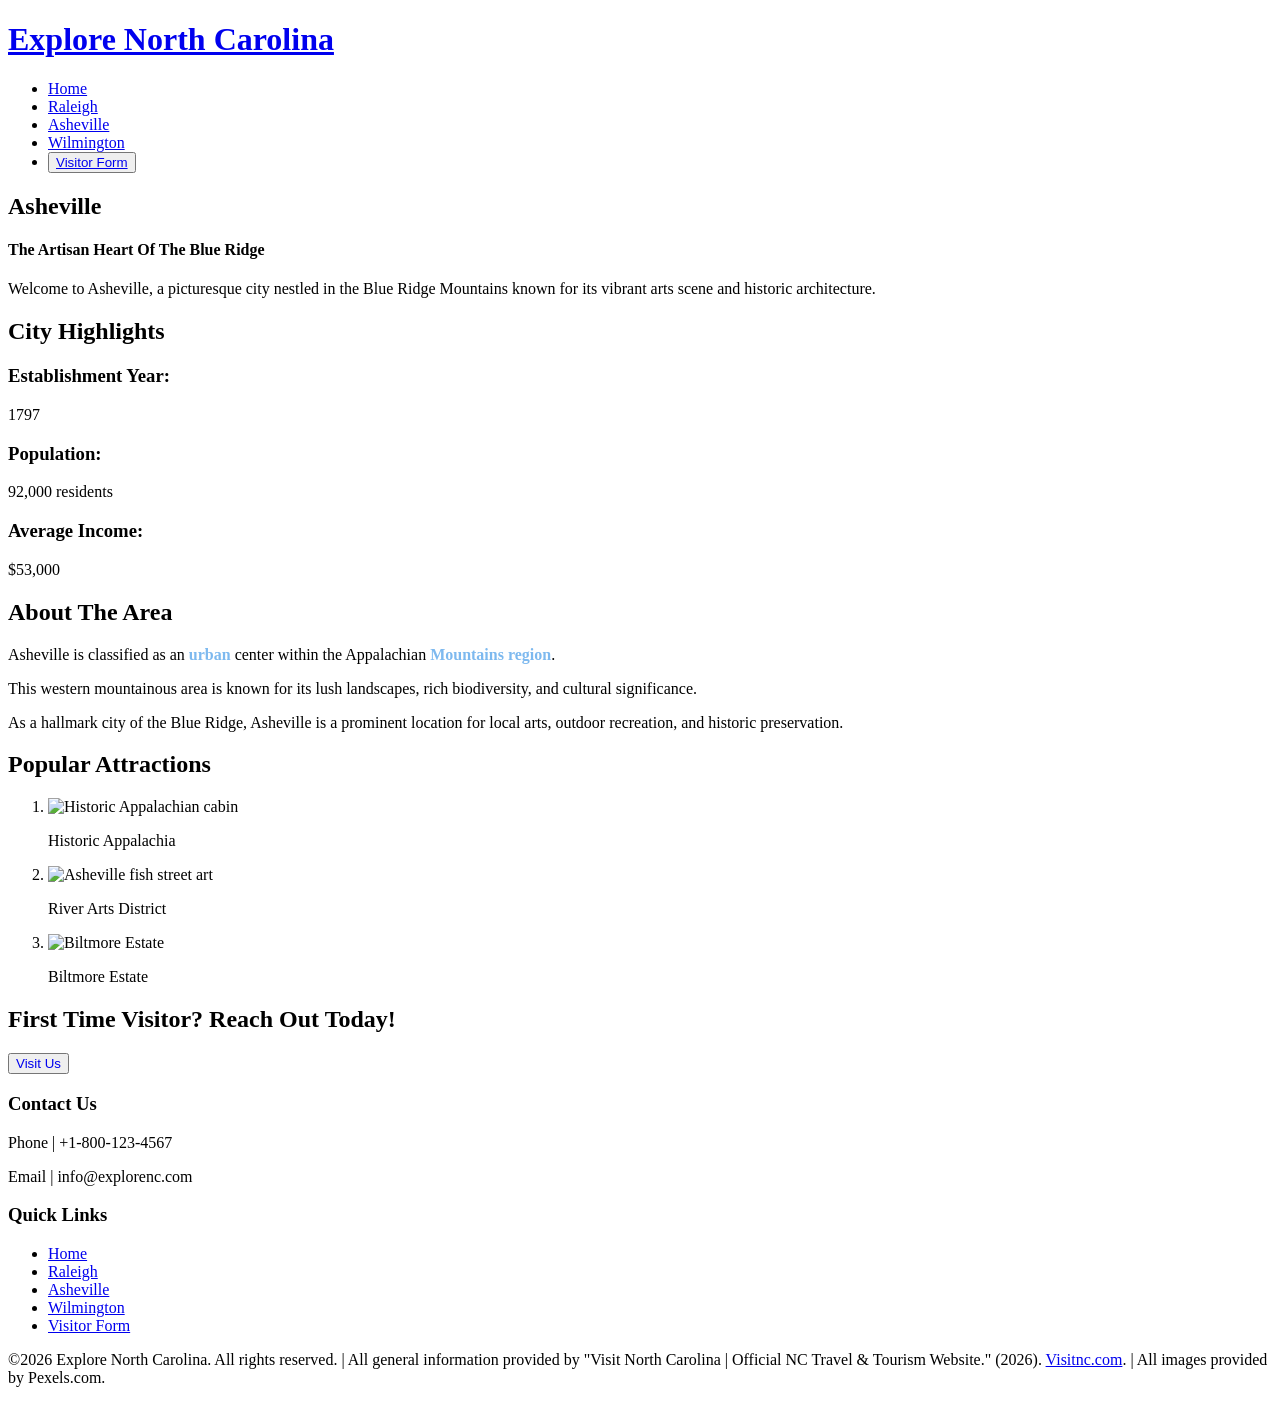
==== asheville.html @ 648e6c63 "Added asheville.html file via upload" ====
<!DOCTYPE html>
<html lang="en">
    <head>
        <meta charset="UTF-8">
        <meta name="viewport" content="width=device-width, initial-scale=1.0">
        <title>Explore North Carolina</title>
        <link rel="stylesheet" href="styles.css">
    </head>
    <body>
        <!-- Header Navigation -->
        <header>
            <h1><a href="index.html" class="logo">Explore North Carolina</a></h1>
            <nav>
                <ul class="nav-links">
                    <li><a href="index.html">Home</a></li>
                    <li><a href="raleigh.html">Raleigh</a></li>
                    <li><a href="asheville.html">Asheville</a></li>
                    <li><a href="wilmington.html">Wilmington</a></li>
                    <li><button><a href="web-form.html">Visitor Form</a></button></li>
                </ul>
            </nav>
        </header>

    <!-- Hero Section -->
    <section class="hero">
        <div class="hero-content-text">
            <h1>Asheville</h1>
            <h4>The Artisan Heart Of The Blue Ridge</h4>
            <p>Welcome to Asheville, a picturesque city nestled in the Blue Ridge Mountains known for its vibrant arts scene and historic architecture.</p>
        </div>
    </section>
            
        <!-- Container Content -->
        <div id="container">
            <!-- Article Content -->
            <article class="article-section">
                <section class="article-content">
                        <div class="article-header">
                        <h2>City Highlights</h2>
                        </div>
                        <div>
                            <section class="content-block">
                                <h3><b>Establishment Year:</b></h3>
                                <p>1797</p>
                            </section>

                            <section class="content-block">
                                <h3><b>Population:</b></h3>
                                <p>92,000 residents</p>
                            </section>

                            <section class="content-block">
                                <h3><b>Average Income:</b></h3>
                                <p>$53,000</p>
                            </section>
                        </div>
                    </section>
            </article>

            <!-- Main Content -->
            <main></main>

            <!-- Aside Content -->
            <aside class="aside-section">
                <article>
                    <section class="aside-content">
                        <div class="aside-header">
                            <h2>About The Area</h2>
                        </div>
                        <div>
                            <section class="aside-content-block">
                               <p>
                                Asheville is classified as an <strong><span style="color: #7DB9EF;">urban</span></strong> center within the Appalachian <strong><span style="color: #7DB9EF;">Mountains region</span></strong>.</p>
                            </section>
                            <section class="aside-content-block">
                                 <p>This western mountainous area is known for its lush landscapes, rich biodiversity, and cultural significance.</p>
                            </section>
                            <section class="aside-content-block">
                                <p>As a hallmark city of the Blue Ridge, Asheville is a prominent location for local arts, outdoor recreation, and historic preservation.</p>
                            </section>
                        </div>
                    </section>
                </article>
            </aside>
        </div>

        <!-- Popular Attractions Section -->
        <section class="attractions-section">
            <h2>Popular Attractions</h2>
            <div>
                <ol class="attractions-card">
                    <li>
                        <img src="images/pexels-ken-jacobsen-2153687226-35390100.jpg" alt="Historic Appalachian cabin">
                        <p>Historic Appalachia</p>
                    </li>
                    <li>
                        <img src="images/pexels-wrmcfee-6390741.jpg" alt="Asheville fish street art">
                        <p>River Arts District</p>
                    </li>
                    <li>
                        <img src="images/pexels-ken-jacobsen-2153687226-35390108.jpg" alt="Biltmore Estate">
                        <p>Biltmore Estate</p> 
                    </li>
                </ol>
            </div>
        </section>

        <!-- CTA Banner -->
        <section class="cta-banner">
            <div class="cta-content">
                <h2>First Time Visitor? Reach Out Today!</h2>
                <button class="btn-visit"><a href="web-form.html" style="text-decoration: none;" class="web-form-button">Visit Us</a>
                </button>
        </section>


        <!-- Footer Section -->
        <footer class="footer">
            <div class="footer-container">
                <section class="footer-section">
                    <h3>Contact Us</h3>
                    <p>Phone | +1-800-123-4567</p>
                    <p>Email | info@explorenc.com </p>
                </section>
                <section class="footer-section">
                    <h3>Quick Links</h3>
                        <nav class="footer-nav">
                            <ul class="quick-links-list">
                                <li><a href="index.html">Home</a></li>
                                <li><a href="raleigh.html">Raleigh</a></li>
                                <li><a href="asheville.html">Asheville</a></li>
                                <li><a href="wilmington.html">Wilmington</a></li>
                                <li><a href="web-form.html">Visitor Form</a></li>
                            </ul>
                        </nav>    
                </section>
            </div>
            <div class="bottom-bar">
                <p>&copy;2026 Explore North Carolina. All rights reserved. | All general information provided by "Visit North Carolina | Official NC Travel & Tourism Website." (2026). 
                    <a href="https://www.visitnc.com/" target="_blank" rel="noopener noreferrer">Visitnc.com</a>. | All images provided by Pexels.com.</p>
            </div>
        </footer>
    </body>
</html>
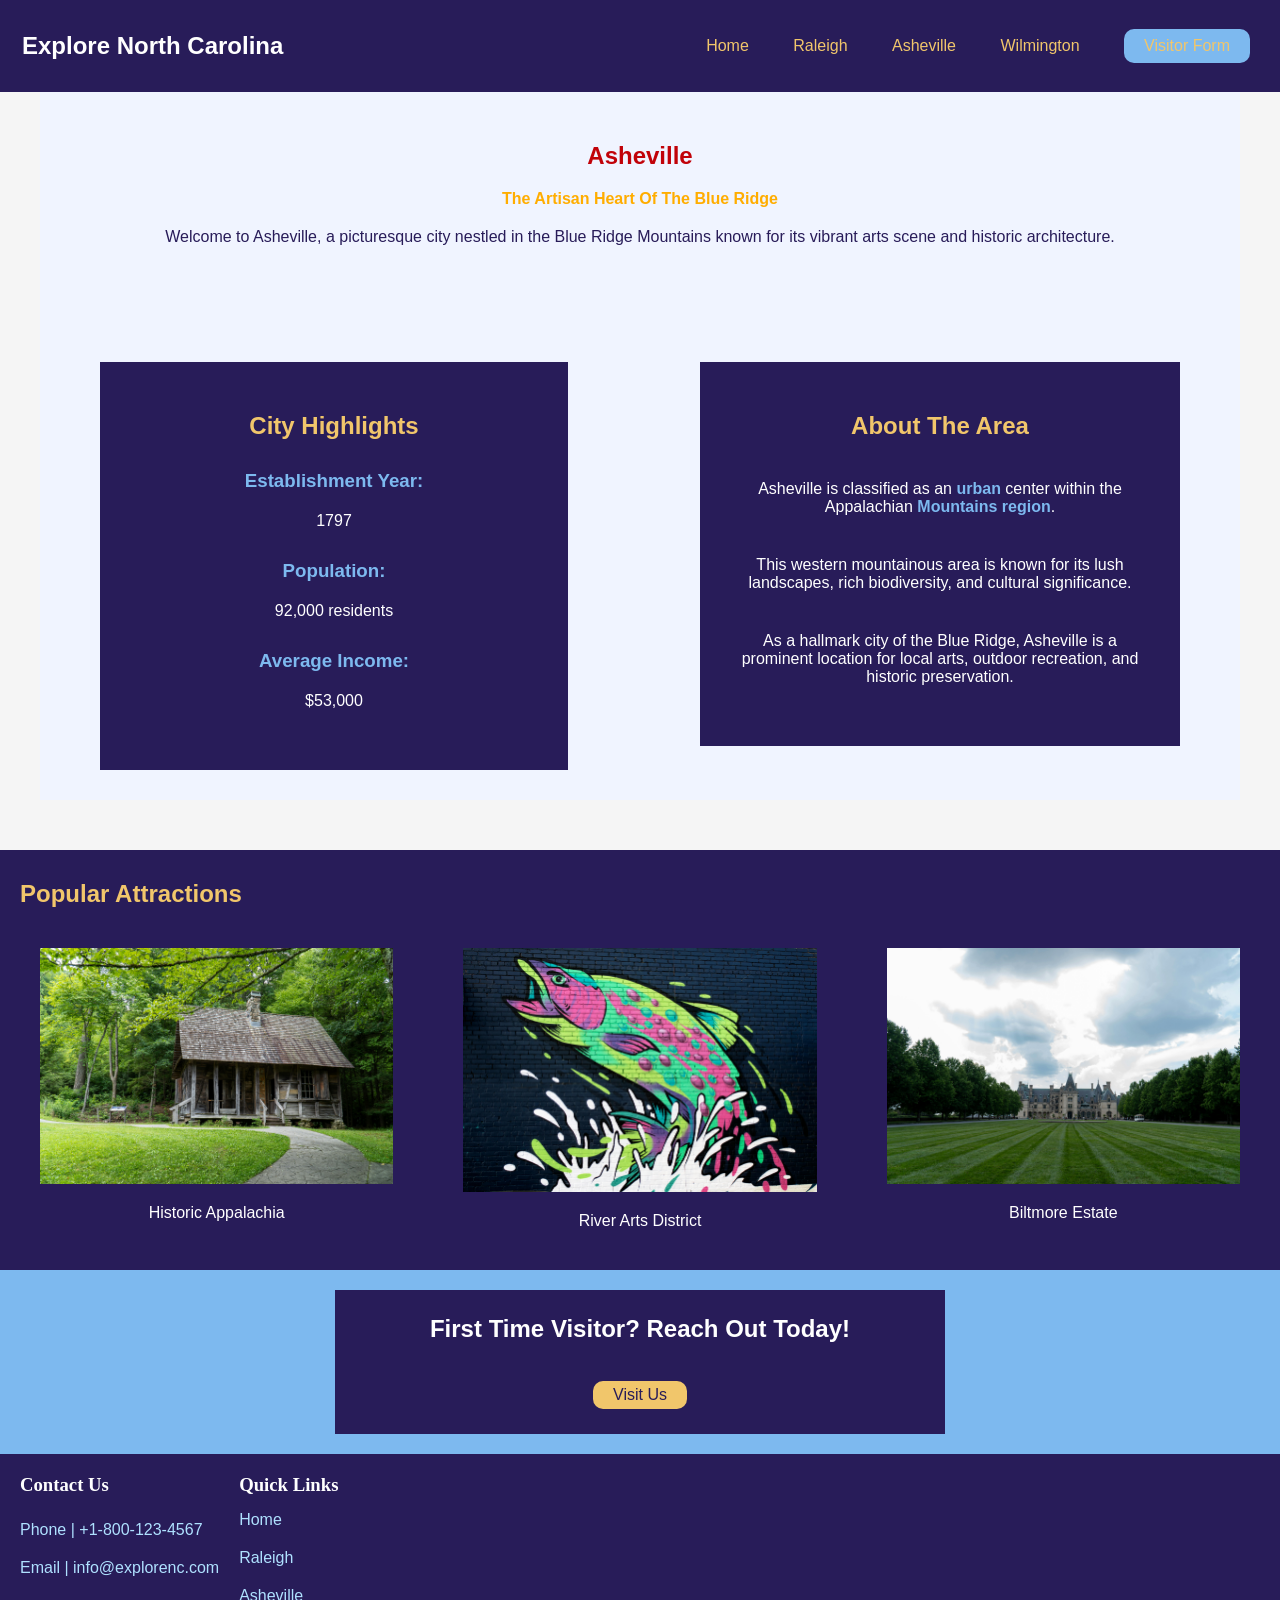
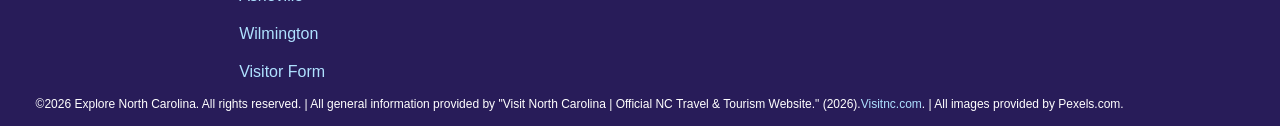
==== commit cb143ca0: "Edited citation in footer" ====
--- a/asheville.html
+++ b/asheville.html
@@ -7,7 +7,7 @@
         <link rel="stylesheet" href="styles.css">
     </head>
     <body>
-        <!-- Header Navigation -->
+        <!-- Header Nav Section -->
         <header>
             <h1><a href="index.html" class="logo">Explore North Carolina</a></h1>
             <nav>
--- a/styles.css
+++ b/styles.css
@@ -0,0 +1,580 @@
+* {
+    box-sizing: border-box;
+    margin: 0;
+    padding: 0;
+}
+
+body {
+    font-family: sans-serif;
+    font-size: 16px;
+    background-color: #f5f5f5;
+}
+/* --- Header Section --- */
+
+li, a, button {
+    font-weight: 500;
+    color: #f1c66b;
+    text-decoration: none;
+    font-family: sans-serif;
+}
+
+header {
+    display: flex;
+    justify-content: space-between;
+    align-items: center;
+    padding: 20px 10px;
+    background-color: #281C59;
+    overflow: hidden;
+}
+
+header h1 a.logo {
+    color: white;
+    font-weight: 600;
+    font-size: 1.5rem;
+    float: left;
+    padding: 12px;
+    text-align: center;
+}
+
+header h1 a:hover {
+    color:#FF555B;
+    text-decoration: none;
+
+}
+
+.nav-links {
+    list-style: none;
+}
+
+.nav-links li {
+    display: inline-block;
+    padding: 0 20px;
+}
+
+.nav-links li a {
+    color: #f1c66b;
+    float: right;
+}
+
+.nav-links li a:hover {
+    color: #FF555B;
+}
+
+button {
+    padding: 8px 20px;
+    background-color: #7DB9EF;
+    border: none;
+    border-radius: 10px;
+    cursor: pointer;
+    text-decoration: none;
+    font-size: 1rem;
+}
+
+button a:hover {
+    color: #FF555B;
+}
+
+/* --- Hero Section (Home Page) --- */
+
+.hero {
+    width: 100%;
+    height: 100px;
+    position: absolute;
+}
+
+.hero-text {
+    position: relative;
+    top: 50%;
+    z-index: 2;
+    text-align: center;
+}
+
+.hero-text h1 {
+    font-family: sans-serif;
+    font-weight: bold;
+    color: #C10209;
+}
+
+.hero-text p {
+    font-family: sans-serif;
+    font-weight: normal;
+    color: #281C59;
+    width: auto;
+    margin-top: 20px;
+}
+
+/* --- Hero Section (All Other Pages) --- */
+
+.hero-content-text {
+    position: relative;
+    top: 50%;
+    z-index: 2;
+    text-align: center;
+}
+
+.hero-content-text h1 {
+    font-family: sans-serif;
+    font-weight: bold;
+    color: #C10209;
+    margin-bottom: 20px;
+}
+
+.hero-content-text h4 {
+    font-family: sans-serif;
+    font-weight: bold;
+    color: #FFAD00;
+}
+
+.hero-content-text p {
+    font-family: sans-serif;
+    font-weight: normal;
+    color: #281C59;
+    width: auto;
+    margin-top: 20px;
+}
+
+
+/* --- Container Content Section --- */
+
+#container {
+    display: flex;
+    background-color: #F0F4FF;
+    width: 100%;
+    height: auto;
+    max-width: 1200px;
+    margin-left: auto;
+    margin-right: auto;
+    margin-bottom: 50px;
+}
+
+article {
+    flex: 0 1 50%;
+}
+
+main {
+    flex: 0 1 0;
+}
+
+aside {
+    flex: 0 1 50%;
+}
+
+/* --- Article Section --- */
+
+.article-section {
+    padding: 20px 40px;
+    position: relative;
+    text-align: center;
+    margin-top: 20%;
+}
+
+.article-section h2 {
+    font-family: sans-serif;
+    font-weight: bold;
+    color: #f1c66b;
+    text-align: center;
+    margin: auto;
+    padding: 20px;
+}
+
+.article-content {
+    background: #281C59;
+    padding: 30px 20px;
+    margin: 10px 20px;
+    width: 90%;
+    height: auto;
+    float: left;
+}
+
+.content-block {
+    margin-bottom: 20px;
+}
+
+.content-block p {
+    font-family: sans-serif;
+    font-weight: normal;
+    color: white;
+    margin: 10px;
+    text-align: center;
+    padding: 10px;
+}
+
+/* --- Article Section (All Other Pages) ---*/
+
+.content-block h3 {
+    font-family: sans-serif;
+    font-weight: bold;
+    color: #7DB9EF;
+    margin-top: 10px;
+    margin-bottom: 10px;
+    text-align: center;
+}
+
+/* --- Aside Section (General) --- */
+
+.aside-section {
+    padding: 20px 40px;
+    position: relative;
+    text-align: center;
+    margin-top: 20%;
+}
+
+.aside-content {
+    background: #281C59;
+    padding: 30px 20px;
+    margin: 10px 20px;
+    height: auto;
+    float: right;
+}
+
+.aside-header h2 {
+    font-family: sans-serif;
+    font-weight: bold;
+    color: #f1c66b;
+    text-align: center;
+    margin: auto;
+    padding: 20px;
+}
+
+/* --- Aside Section (Home Page) ---*/
+
+aside .image-container {
+    max-width: 100%;
+    height: 120px;
+    display: block;
+    overflow: hidden;
+    margin-bottom: 10px;
+    object-fit: cover;
+    position: relative;
+    padding: 20px;
+}
+
+aside .section-image {
+    max-width: 100%;
+    height: auto;
+    object-fit: cover;
+    object-position: center;
+}
+
+aside a {
+    display: block;
+    text-align: center;
+    font-weight: normal;
+    color: white;
+    text-decoration: none;
+    padding-top: 5px;
+}
+
+aside a:hover {
+    color: #FF555B;
+    .button-wrapper:hover {
+        color: #281C59;
+    }   
+}
+
+/* --- Aside Section (All Other Pages) ---*/
+
+.aside-content-block {
+    margin-bottom: 20px;
+}
+
+.aside-content-block p {
+    font-family: sans-serif;
+    font-weight: normal;
+    color: white;
+    text-align: center;
+    padding: 10px;
+    margin: 10px;
+}
+
+/* --- Popular Attractions Section --- */
+
+.attractions-section {
+    background-color: #281C59;
+    padding: 20px 10px;
+    margin: 0 auto;
+}
+
+.attractions-section h2 {
+    color: #f1c66b;
+    font-family: sans-serif;
+    font-weight: bold;
+    margin: 10px;
+    text-align: left;
+}
+
+
+.attractions-card {
+    text-align: center;
+    display: grid;
+    grid-template-columns: repeat(3, 1fr);
+    gap: 10px;
+}
+
+.attractions-card img {
+    max-width: 100%;
+    height: auto;
+    align-items: center;
+    object-fit: cover;
+    padding: 20px;
+    float: left;
+    display: block;
+    overflow: hidden;
+
+}
+
+.attractions-card li, p {
+    list-style-type: none;
+    color: white;
+    font-family: sans-serif;
+    font-weight: normal;
+    text-align: center;
+    margin: 10px;
+}
+
+/* --- CTA Banner --- */
+
+.cta-banner {
+    background-color: #7DB9EF;
+    padding: 20px 30px;
+    text-align: center;
+}
+
+.cta-content {
+    background-color: #281C59;
+    padding: 10px;
+    max-width: 50%;
+    margin: 0 auto;
+}
+
+.cta-content h2 {
+    color: white;
+    margin-bottom: 8px;
+    padding: 15px;
+}
+
+.cta-content .btn-visit {
+    background-color: #f1c66b;
+    color: #281C59;
+    padding: 5px 20px;
+    border: none;
+    border-radius: 10px;
+    font-weight: 500;
+    cursor: pointer;
+    margin: 15px;
+}
+
+.cta-content .btn-visit a {
+    color: #281C59;
+}
+
+
+.cta-content .btn-visit a:hover {
+    color: #FF555B;
+    .button-wrapper:hover {
+        color: #281C59;
+    } 
+}
+
+
+/* --- Article Form Content ---*/
+
+form {
+    border-radius: 10px;
+    background-color: #281C59;
+    padding: 10px;
+    display: flex;
+    flex-direction: column;
+    text-align: center;
+}
+
+label {
+    display: block;
+    color: #7DB9EF;
+    font-family: serif;
+    font-weight: bold;
+}
+
+input[type=text] {
+    padding: 8px;
+    display: inline-block;
+    border: 1px solid #F0F4FF;
+    border-radius: 4px;
+    box-sizing: border-box;
+}
+
+input[type=email] {
+    padding: 8px;
+    display: inline-block;
+    border: 1px solid #F0F4FF;
+    border-radius: 4px;
+    box-sizing: border-box;
+}
+
+textarea[name=comment] {
+    padding: 8px;
+    display: inline-block;
+    border: 1px solid #F0F4FF;
+    border-radius: 4px;
+    box-sizing: border-box;
+}
+
+input[type=submit] {
+    background-color: #f1c66b;
+    color: #281C59;
+    padding: 14px 30px;
+    display: inline-block;
+    border: none;
+    border-radius: 4px;
+    cursor: pointer;
+    font-weight: bold;
+}
+
+input[type=submit]:hover {
+    color: #FF555B;
+    .button-wrapper:hover {
+        color: #281C59;
+    }
+}
+
+.form-section {
+    position: relative;
+    background: #281C59;
+    margin: 5px;
+    padding: 10px;
+    border-radius: 8px;
+    text-align: center;
+}
+
+.form-text h2 {
+    font-family: sans-serif;
+    font-weight: bold;
+    color: #f1c66b;
+    margin: auto;
+    text-align: center;
+    padding: 20px;
+}
+
+.form-text p {
+    color: white;
+    font-family: sans-serif;
+    font-weight: normal;
+    margin-top: 15px 30px 15px 30px;
+    text-align: center;
+}
+
+/* --- Aside Table Content --- */
+
+.table-section {
+    position: relative;
+    margin-top: 60px;
+    padding: 20px 40px;
+    text-align: center;
+    margin-top: 20%;
+}
+
+
+.aside-table-content {
+    background: #281C59;
+    padding: 30px 30px;
+    margin: 10px 20px;
+    text-align: center;
+}
+
+.aside-table-block {
+    font-family: sans-serif;
+    font-weight: normal;
+    color: white;
+    margin-top: 10px;
+    margin-bottom: 20px;
+    text-align: center;
+}
+
+table {
+  font-family: sans-serif;
+  border-collapse: collapse;
+}
+
+td, th {
+  border: 1px solid #7DB9EF;
+  text-align: left;
+  padding: 10px 20px 10px 20px;
+  color: white;
+  text-align: center;
+}
+
+thead tr, th {
+  background-color: #f1c66b;
+  color: #281C59;
+}
+
+/* --- Footer Section --- */
+
+footer {
+    display: flex;
+    justify-content: flex-start;
+    align-items: flex-end;
+    background-color: #281C59;
+    padding-bottom: 20px;
+    position: relative;
+    font-family: serif;
+}
+
+.footer-container {
+    display: flex;
+    justify-content: space-between;
+    padding: 10px;
+}
+
+.footer-section h3 {
+    text-align: left;
+    color: white;
+    font-weight: bold;
+    padding: 10px 10px;
+    display: inline-block;
+}
+
+.footer-section p {
+    color: #AFE1FF;
+    padding: 5px 0px;
+    display: flex;
+}
+
+.footer-section li {
+    color: #AFE1FF;
+    padding: 5px 10px;
+    margin-bottom: 10px;
+    display: flex;
+}
+
+.quick-links-list li a {
+    color: #AFE1FF;
+    text-decoration: none;
+}
+
+.footer-section a:hover {
+    text-decoration: none;
+    color: #FF555B;
+}
+
+
+.bottom-bar p {
+    color: white;
+    display: flex;
+    text-align: left;
+    left: 2%;
+    position: absolute;
+    margin-top: 28px;
+    bottom: 2%;
+    font-size: 0.75rem
+}
+
+.bottom-bar a {
+    color:#AFE1FF;
+    text-decoration: none;
+}
+
+.bottom-bar a:hover {
+    text-decoration: none;
+    color: #FF555B;
+}
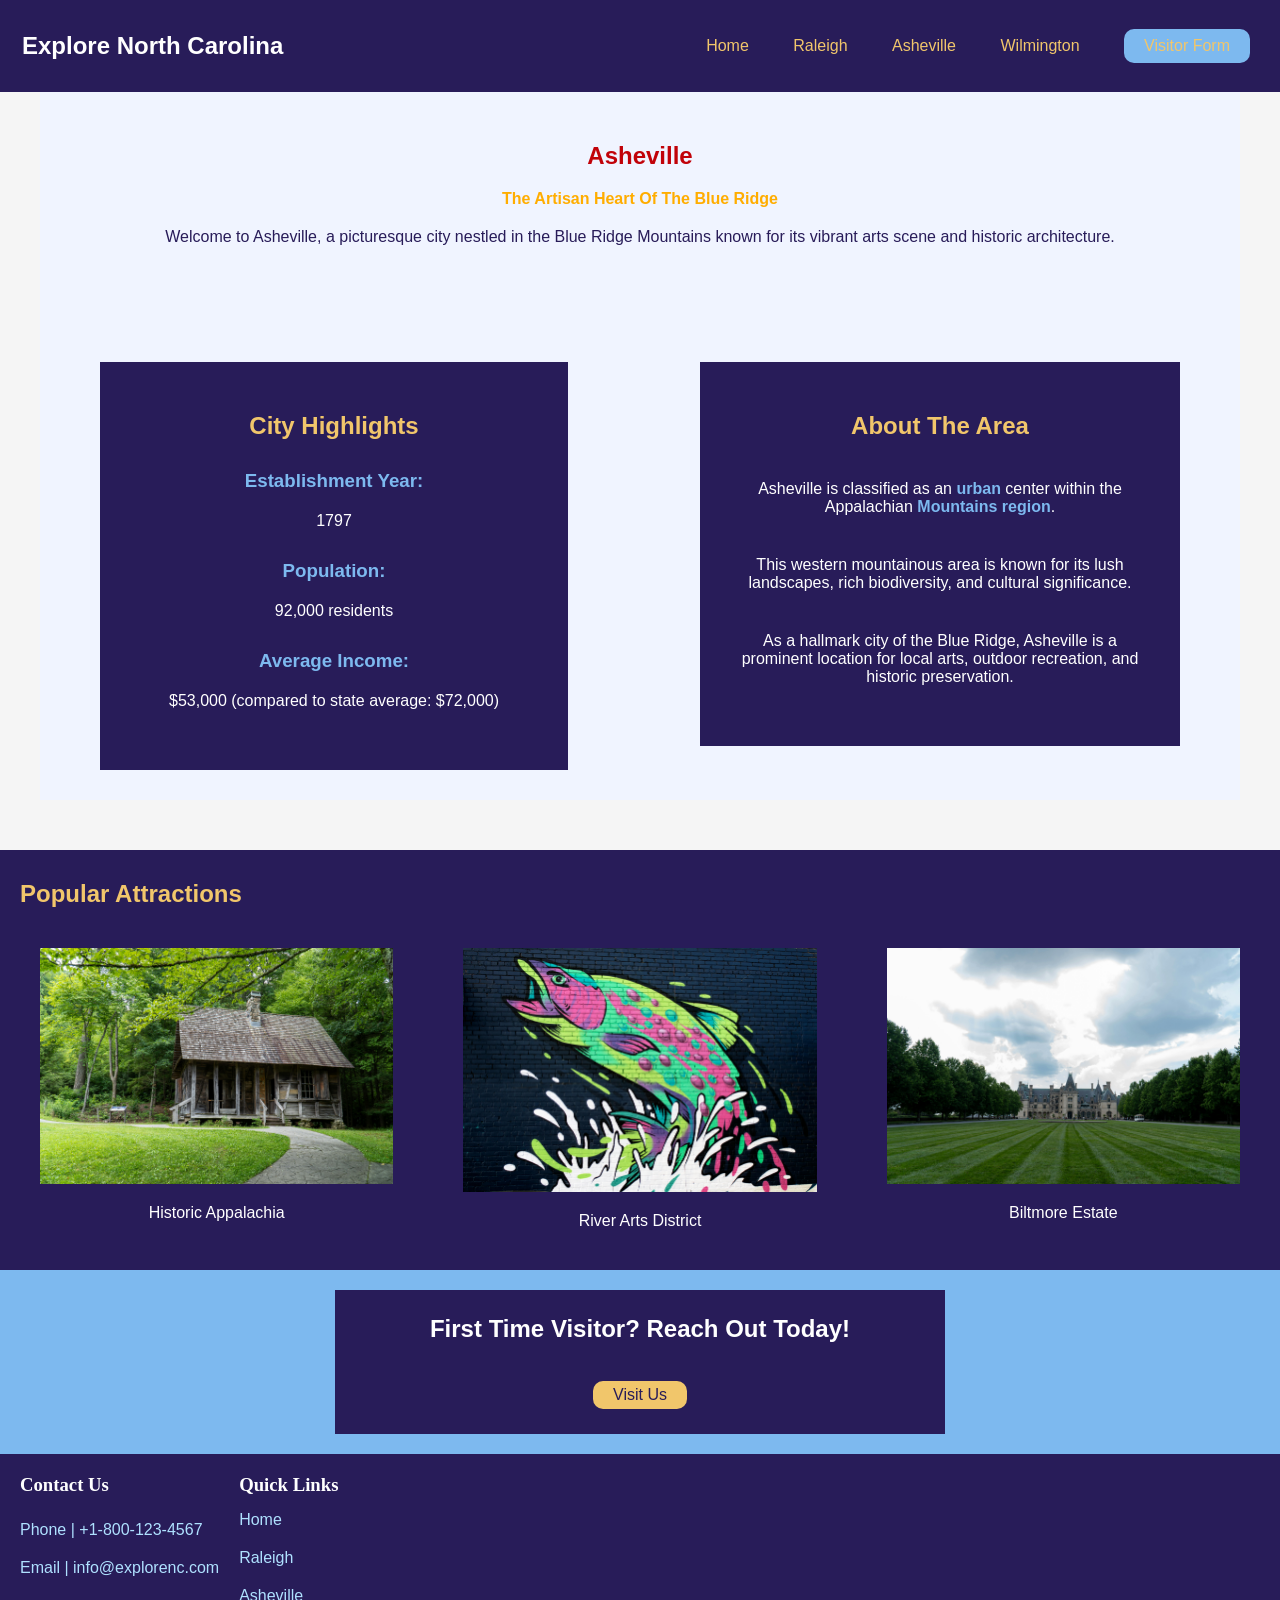
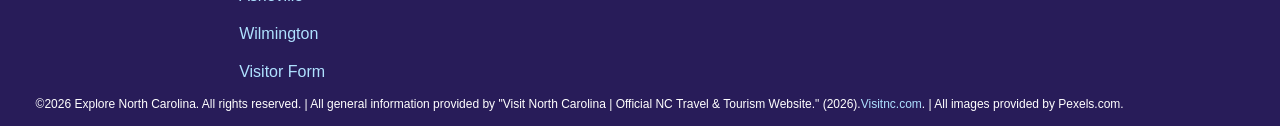
==== commit 3c30b4e4: "Altered some paragraph information in the article section for asheville.html, raleigh.html, and wilm" ====
--- a/asheville.html
+++ b/asheville.html
@@ -51,7 +51,9 @@
 
                             <section class="content-block">
                                 <h3><b>Average Income:</b></h3>
-                                <p>$53,000</p>
+                                <p>$53,000 (compared to state average: 
+                                $72,000)</p>
+                                
                             </section>
                         </div>
                     </section>
--- a/styles.css
+++ b/styles.css
@@ -6,7 +6,7 @@
 
 body {
     font-family: sans-serif;
-    font-size: 16px;
+    font-size: 1rem;
     background-color: #f5f5f5;
 }
 /* --- Header Section --- */
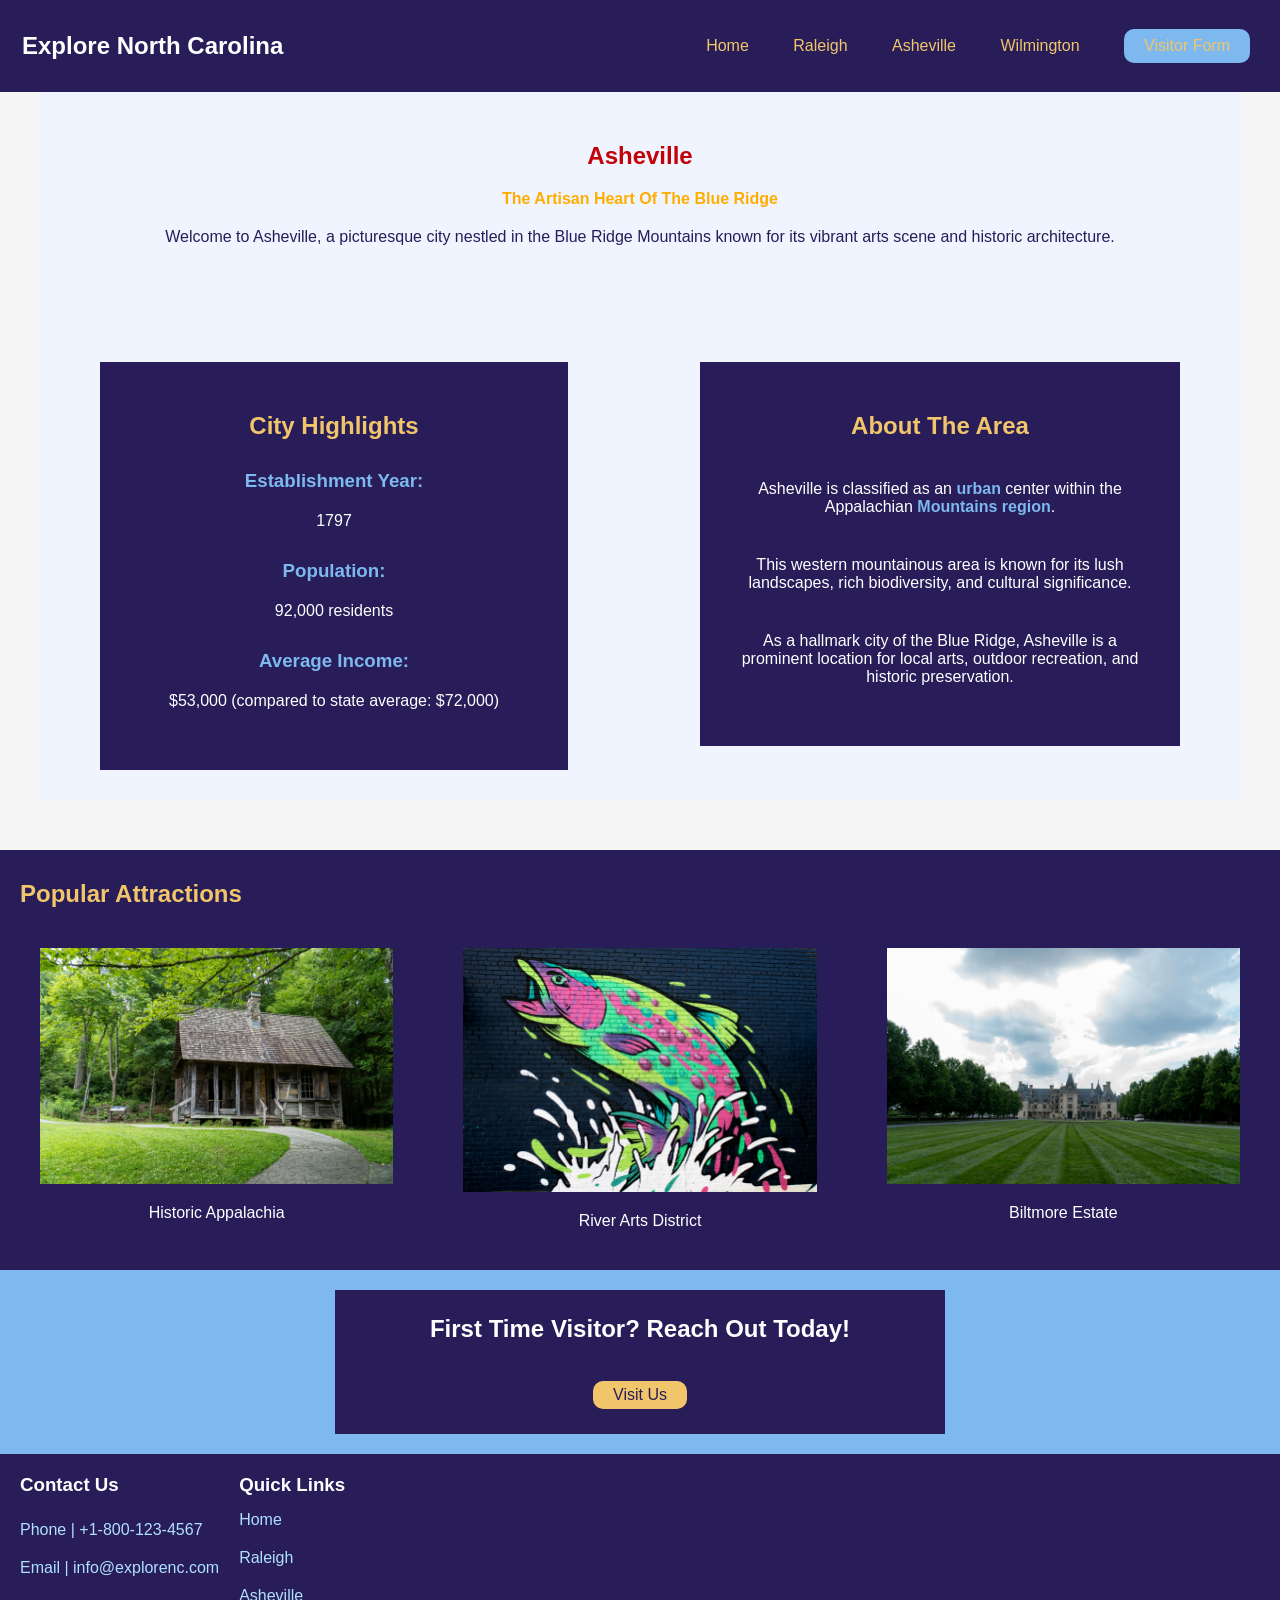
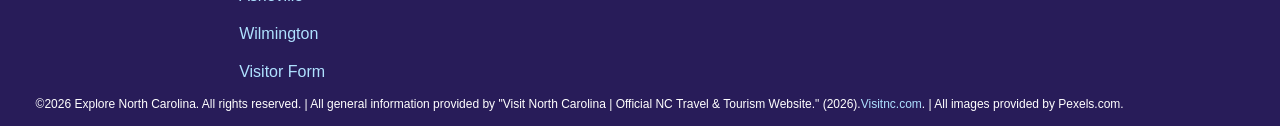
==== commit c29798c6: "Adjusted final whitespace differences in styles.css and across all .html pages" ====
--- a/asheville.html
+++ b/asheville.html
@@ -7,6 +7,7 @@
         <link rel="stylesheet" href="styles.css">
     </head>
     <body>
+
         <!-- Header Nav Section -->
         <header>
             <h1><a href="index.html" class="logo">Explore North Carolina</a></h1>
@@ -29,7 +30,9 @@
             <p>Welcome to Asheville, a picturesque city nestled in the Blue Ridge Mountains known for its vibrant arts scene and historic architecture.</p>
         </div>
     </section>
-            
+
+    <!-- Main Content -->
+    <main>
         <!-- Container Content -->
         <div id="container">
             <!-- Article Content -->
@@ -43,12 +46,10 @@
                                 <h3><b>Establishment Year:</b></h3>
                                 <p>1797</p>
                             </section>
-
                             <section class="content-block">
                                 <h3><b>Population:</b></h3>
                                 <p>92,000 residents</p>
                             </section>
-
                             <section class="content-block">
                                 <h3><b>Average Income:</b></h3>
                                 <p>$53,000 (compared to state average: 
@@ -59,9 +60,6 @@
                     </section>
             </article>
 
-            <!-- Main Content -->
-            <main></main>
-
             <!-- Aside Content -->
             <aside class="aside-section">
                 <article>
@@ -71,8 +69,7 @@
                         </div>
                         <div>
                             <section class="aside-content-block">
-                               <p>
-                                Asheville is classified as an <strong><span style="color: #7DB9EF;">urban</span></strong> center within the Appalachian <strong><span style="color: #7DB9EF;">Mountains region</span></strong>.</p>
+                               <p>Asheville is classified as an <strong><span style="color: #7DB9EF;">urban</span></strong> center within the Appalachian <strong><span style="color: #7DB9EF;">Mountains region</span></strong>.</p>
                             </section>
                             <section class="aside-content-block">
                                  <p>This western mountainous area is known for its lush landscapes, rich biodiversity, and cultural significance.</p>
@@ -85,6 +82,7 @@
                 </article>
             </aside>
         </div>
+    </main>
 
         <!-- Popular Attractions Section -->
         <section class="attractions-section">
@@ -111,10 +109,9 @@
         <section class="cta-banner">
             <div class="cta-content">
                 <h2>First Time Visitor? Reach Out Today!</h2>
-                <button class="btn-visit"><a href="web-form.html" style="text-decoration: none;" class="web-form-button">Visit Us</a>
-                </button>
+                <button class="btn-visit"><a href="web-form.html" style="text-decoration: none;" class="web-form-button">Visit Us</a></button>
+            </div>
         </section>
-
 
         <!-- Footer Section -->
         <footer class="footer">
--- a/styles.css
+++ b/styles.css
@@ -9,6 +9,7 @@
     font-size: 1rem;
     background-color: #f5f5f5;
 }
+
 /* --- Header Section --- */
 
 li, a, button {
@@ -39,7 +40,6 @@
 header h1 a:hover {
     color:#FF555B;
     text-decoration: none;
-
 }
 
 .nav-links {
@@ -132,7 +132,6 @@
     width: auto;
     margin-top: 20px;
 }
-
 
 /* --- Container Content Section --- */
 
@@ -151,10 +150,6 @@
     flex: 0 1 50%;
 }
 
-main {
-    flex: 0 1 0;
-}
-
 aside {
     flex: 0 1 50%;
 }
@@ -199,7 +194,7 @@
     padding: 10px;
 }
 
-/* --- Article Section (All Other Pages) ---*/
+/* --- Article Section (All Other Pages) --- */
 
 .content-block h3 {
     font-family: sans-serif;
@@ -236,7 +231,7 @@
     padding: 20px;
 }
 
-/* --- Aside Section (Home Page) ---*/
+/* --- Aside Section (Home Page) --- */
 
 aside .image-container {
     max-width: 100%;
@@ -272,7 +267,7 @@
     }   
 }
 
-/* --- Aside Section (All Other Pages) ---*/
+/* --- Aside Section (All Other Pages) --- */
 
 .aside-content-block {
     margin-bottom: 20px;
@@ -302,7 +297,6 @@
     margin: 10px;
     text-align: left;
 }
-
 
 .attractions-card {
     text-align: center;
@@ -320,7 +314,6 @@
     float: left;
     display: block;
     overflow: hidden;
-
 }
 
 .attractions-card li, p {
@@ -368,14 +361,12 @@
     color: #281C59;
 }
 
-
 .cta-content .btn-visit a:hover {
     color: #FF555B;
     .button-wrapper:hover {
         color: #281C59;
     } 
 }
-
 
 /* --- Article Form Content ---*/
 
@@ -391,7 +382,7 @@
 label {
     display: block;
     color: #7DB9EF;
-    font-family: serif;
+    font-family: sans-serif;
     font-weight: bold;
 }
 
@@ -459,7 +450,7 @@
     color: white;
     font-family: sans-serif;
     font-weight: normal;
-    margin-top: 15px 30px 15px 30px;
+    margin-top: 15px 30px;
     text-align: center;
 }
 
@@ -467,12 +458,10 @@
 
 .table-section {
     position: relative;
-    margin-top: 60px;
     padding: 20px 40px;
     text-align: center;
     margin-top: 20%;
 }
-
 
 .aside-table-content {
     background: #281C59;
@@ -508,6 +497,28 @@
   color: #281C59;
 }
 
+/* --- Aside Table Feature Image --- */
+
+.feature-image img {
+    max-width: 100%;
+    height: auto;
+    align-items: center;
+    object-fit: cover;
+    padding: 20px;
+    float: left;
+    display: block;
+    overflow: hidden;
+}
+
+.feature-image p {
+    list-style-type: none;
+    color: white;
+    font-family: sans-serif;
+    font-weight: normal;
+    text-align: center;
+    margin: 10px;
+}
+
 /* --- Footer Section --- */
 
 footer {
@@ -517,7 +528,7 @@
     background-color: #281C59;
     padding-bottom: 20px;
     position: relative;
-    font-family: serif;
+    font-family: sans-serif;
 }
 
 .footer-container {
@@ -556,7 +567,6 @@
     text-decoration: none;
     color: #FF555B;
 }
-
 
 .bottom-bar p {
     color: white;
@@ -577,4 +587,4 @@
 .bottom-bar a:hover {
     text-decoration: none;
     color: #FF555B;
-}
+}
